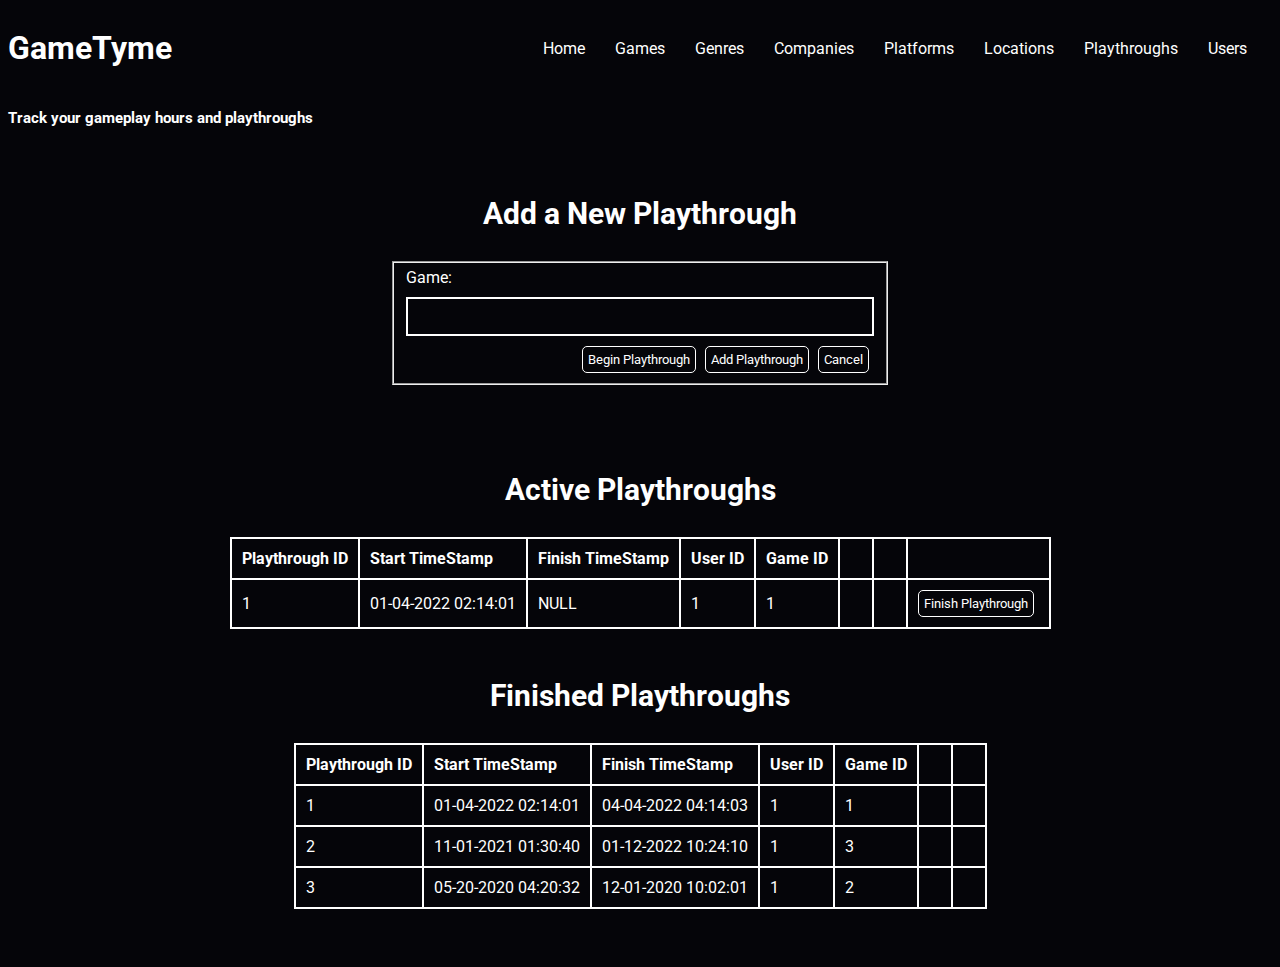
==== index.html @ d92ee0a2 "Add files via upload" ====
<!DOCTYPE html>
<html lang="en">
<head>
    <meta charset="UTF-8">
    <meta http-equiv="X-UA-Compatible" content="IE=edge">
    <meta name="viewport" content="width=device-width, initial-scale=1.0">
    <title>GameTyme</title>
    <link rel="stylesheet" href="styles.css">
    <link rel="stylesheet" href="https://cdnjs.cloudflare.com/ajax/libs/font-awesome/6.1.1/css/all.min.css" integrity="sha512-KfkfwYDsLkIlwQp6LFnl8zNdLGxu9YAA1QvwINks4PhcElQSvqcyVLLD9aMhXd13uQjoXtEKNosOWaZqXgel0g==" crossorigin="anonymous" referrerpolicy="no-referrer" />
</head>
<body>
    <header>
        <h1 id="logo"> <a href="index.html"> <i class="fa-solid fa-dragon" id="logo-icon"></i> GameTyme</a> </h1>
        <div id="navbar">
            <ul>
                <li> <a href="index.html"> Home </a></li>
                <li> <a href="games.html"> Games </a></li>
                <li> <a href="genres.html"> Genres </a></li>
                <li> <a href="companies.html"> Companies </a></li>
                <li> <a href="platforms.html"> Platforms </a></li>
                <li> <a href="locations.html"> Locations </a></li>
                <li> <a href="playthroughs.html"> Playthroughs </a></li>
                <li> <a href="users.html"> Users </a></li>
            </ul>
        </div>    
    </header>
    <h4 id="hero"> Track your gameplay hours and playthroughs</h4>
    <br>
    <form method="POST" id="addPlaythroughs">
        <h3 id="title">Add a New Playthrough </h3>
          <fieldset class="fields">
            <label> Game: </label> <input type="text" id="playthrough-game">
            <div id="formBtns">
                <button id="startPlaythroughBtn">Begin Playthrough</button>
                <button id="add-playthroughBtn"> <a href="new-session.html">Add Playthrough</a></button>
                <button id="cancelBtn">Cancel</button>
            </div>
            
      </fieldset>
      <br>
	</form> 
    
    <br>
    <br>

    <h3 id="title"> Active Playthroughs</h3>
    <div id="activePlaythroughs">
        <table>
            <tr>
                <th>Playthrough ID</th>
                <th>Start TimeStamp</th>
                <th>Finish TimeStamp</th>
                <th>User ID </th>
                <th>Game ID</th>
                <th></th>
                <th></th>
                <th></th>
            </tr>
            <tr>
                <td>1</td>
                <td>01-04-2022 02:14:01</td>
                <td>NULL</td>
                <td>1</td>
                <td>1</td>
                <td><button id="editPlaythroughBtn" onclick="showEdit()"><i class="fa-solid fa-pen-to-square" id="editIcon"></i></button></td>
                <td><button id="deletePlaythroughBtn" onclick="showDelete()"><i class="fa-solid fa-xmark" id="deleteIcon"></i></button></td>
                <td><button id="finishPlaythroughBtn">Finish Playthrough</button></td>
            </tr>
        </table>
    </div>
    <br>
    <h3 id="title"> Finished Playthroughs</h3>
    <div id="finishedPlaythroughs">
        <table>
            <tr>
                <th>Playthrough ID</th>
                <th>Start TimeStamp</th>
                <th>Finish TimeStamp</th>
                <th>User ID </th>
                <th>Game ID</th>
                <th></th>
                <th></th>
            </tr>
            <tr>
                <td>1</td>
                <td>01-04-2022 02:14:01</td>
                <td>04-04-2022 04:14:03</td>
                <td>1</td>
                <td>1</td>
                <td><button id="editPlaythroughBtn" onclick="showEdit()"><i class="fa-solid fa-pen-to-square" id="editIcon"></i></button></td>
                <td><button id="deletePlaythroughBtn" onclick="showDelete()"><i class="fa-solid fa-xmark" id="deleteIcon"></i></button></td>       
            </tr>
            <tr>
                <td>2</td>
                <td>11-01-2021 01:30:40</td>
                <td>01-12-2022 10:24:10</td>
                <td>1</td>
                <td>3</td>
                <td><button id="editPlaythroughBtn" onclick="showEdit()"><i class="fa-solid fa-pen-to-square" id="editIcon"></i></button></td>
                <td><button id="deletePlaythroughBtn" onclick="showDelete()"><i class="fa-solid fa-xmark" id="deleteIcon"></i></button></td>
            </tr>
            <tr>
                <td>3</td>
                <td>05-20-2020 04:20:32</td>
                <td>12-01-2020 10:02:01</td>
                <td>1</td>
                <td>2</td>
                <td><button id="editPlaythroughBtn" onclick="showEdit()"><i class="fa-solid fa-pen-to-square" id="editIcon"></i></button></td>
                <td><button id="deletePlaythroughBtn" onclick="showDelete()"><i class="fa-solid fa-xmark" id="deleteIcon"></i></button></td>
            </tr>
         
        </table>
    </div>
    <div id="home-container">
        
    <form id="editPlaythrough">
        <h3>Edit Playthrough </h3>
          <fieldset class="fields">
            <label> Game: </label> <input type="text" id="playthrough-game">
            <label> Start TimeStamp: </label> <input type="datetime-local" id="playthrough-game">
            <label> Finish TimeStamp:</label> <input type="datetime-local" id="playthrough-game">
      </fieldset>
      <br>
      <div id="formBtns">
        <button id="editPlaythroughBtn"> Edit Playthrough</button>
        <button id="cancelBtn">Cancel</button>
      </div>
	</form> 
    
    <form id="deletePlaythrough">
        <h3>Delete Playthrough </h3>
          <fieldset class="fields">
            <h3>Are you sure you want to delete this Playthrough?</h3>
            <label> Playthrough ID: </label> <input type="number" id="playthrough-id">
            <label> Game: </label> <input type="text" id="playthrough-game">
            <label> Start TimeStamp: </label> <input type="datetime-local" id="playthrough-game">
            <label> Finish TimeStamp:</label> <input type="datetime-local" id="playthrough-game">
      </fieldset>
      <br>
      <div id="formBtns">
        <button id="delplaythroughBtn"> Delete Playthrough</button>
        <button id="cancelBtn">Cancel</button>
      </div>
	</form> 
    </div>

    <script>
        function showEdit(){
            document.getElementById("editPlaythrough").style.display = "block";
        }
        function showDelete(){
            document.getElementById("deletePlaythrough").style.display = "block";
        }
    </script>
</body>
</html>
---- styles.css ----
@import url("https://fonts.googleapis.com/css2?family=Poppins&family=Roboto&display=swap");

* {
  box-sizing: border-box;
  background-color: #050509;
  color: white;
  font-family: "Roboto", sans-serif;
}

#logo a {
  text-decoration: none;
  color: white;
}

#navbar li a {
  display: inline-block;
  padding: 5px;
}

#navbar li a:hover {
  border-bottom: 1px solid white;
}

a {
  color: white;
}

table,
th,
td {
  border: 2px solid;
}

table {
  border-collapse: collapse;
  table-layout: fixed;
  border-radius: 10px;
}
tr {
  text-align: left;
}
th,
td {
  padding: 10px;
}

#platforms,
#companies,
#games,
#activePlaythroughs,
#finishedPlaythroughs,
#genres,
#locations,
#existingPlaythroughs,
#existingSessions,
#users {
  display: flex;
  justify-content: center;
}
#navbar ul {
  list-style: none;
  margin: 0;
  padding: 0;
  display: inline-flex;
}

#navbar li {
  margin-right: 20px;
}

#navbar a {
  text-decoration: none;
}

header {
  display: flex;
  justify-content: space-between;
  align-items: center;
}

#title {
  display: flex;
  font-size: 30px;
  justify-content: center;
}
#hero{
  font-size: 15px;
}
#editGame,
#deleteGame,
#editGenre,
#deleteGenre,
#editLocation,
#deleteLocation,
#editPlatform,
#deletePlatform,
#editPlaythrough,
#deletePlaythrough,
#editSession,
#deleteSession,
#editCompany,
#deleteCompany,
#editUser,
#deleteUser {
  display: none;
  width: 350px;
  margin: 0 auto;
}

#editIcon,
#deleteIcon {
  color: white;
  cursor: pointer;
}

#addLocation,
#addCompany,
#addGame,
#addGenre,
#addplatform,
#addPlaythrough,
#addUser,
#addSession {
  display: none;
  width: 350px;
  margin: 0 auto;
}

#addPlaythroughs {
  width: 500px;
  margin: 0 auto;
  justify-content: center;
}
button {
  border: none;
}

.fields input,
.fields select {
  width: 100%;
  padding: 10px;
  color: white;
  box-sizing: border-box;
  margin: 10px 0;
  border: 2px solid white;
}

.fields label {
  margin-top: 30px;
}

#formBtns {
  text-align: right;
}

#formBtns button,
#finishPlaythroughBtn,
#addnewSessionBtn a {
  font: 20px;
  padding: 5px;
  border-radius: 5px;
  border: 1px solid white;
  margin-right: 5px;
  cursor: pointer;
  text-decoration: none;
}

#searchUsersContainer,
#searchGamesContainer {
  display: flex;
  justify-content: center;
}
#searchUsersContainer {
  margin-bottom: 30px;
}

#searchUsersContainer input,
#searchGamesContainer input {
  width: 500px;
  height: 30px;
  border-radius: 10px;
}
#filter-title {
  margin-right: 4px;
}

#searchGamesContainer {
  margin-bottom: 30px;
}
#searchUsers,
#searchGames {
  border: 1px solid white;
}

#formBtns a {
  text-decoration: none;
}

#sessionformBtns {
  display: flex;
  justify-content: center;
}
#sessionformBtns button {
  font: 20px;
  padding: 5px;
  border-radius: 5px;
  border: 1px solid white;
  margin-right: 20px;
  cursor: pointer;
  text-decoration: none;
}

#games-filter {
  display: flex;
  justify-content: right;
  margin-left: 50px;
}

#addnewGameBtns {
  font: 20px;
  padding: 5px;
  border-radius: 5px;
  border: 1px solid white;
  margin-right: 5px;
  cursor: pointer;
  text-decoration: none;
  margin-left: 50px;
}

#addnewBtn {
  font: 20px;
  padding: 5px;
  border-radius: 5px;
  border: 1px solid white;
  cursor: pointer;
}

#addBtnContainer {
  text-align: center;
  margin-bottom: 30px;
}

#logo-icon {
  color: #fa4454;
}

#container {
  display: grid;
  grid-template-columns: 1fr 1fr 1fr;
}

#home-container,
#sessionContainer {
  display: grid;
  grid-template-columns: 1fr 1fr;
  align-items: center;
}

#finishedPlaythroughs {
  margin-bottom: 50px;
}
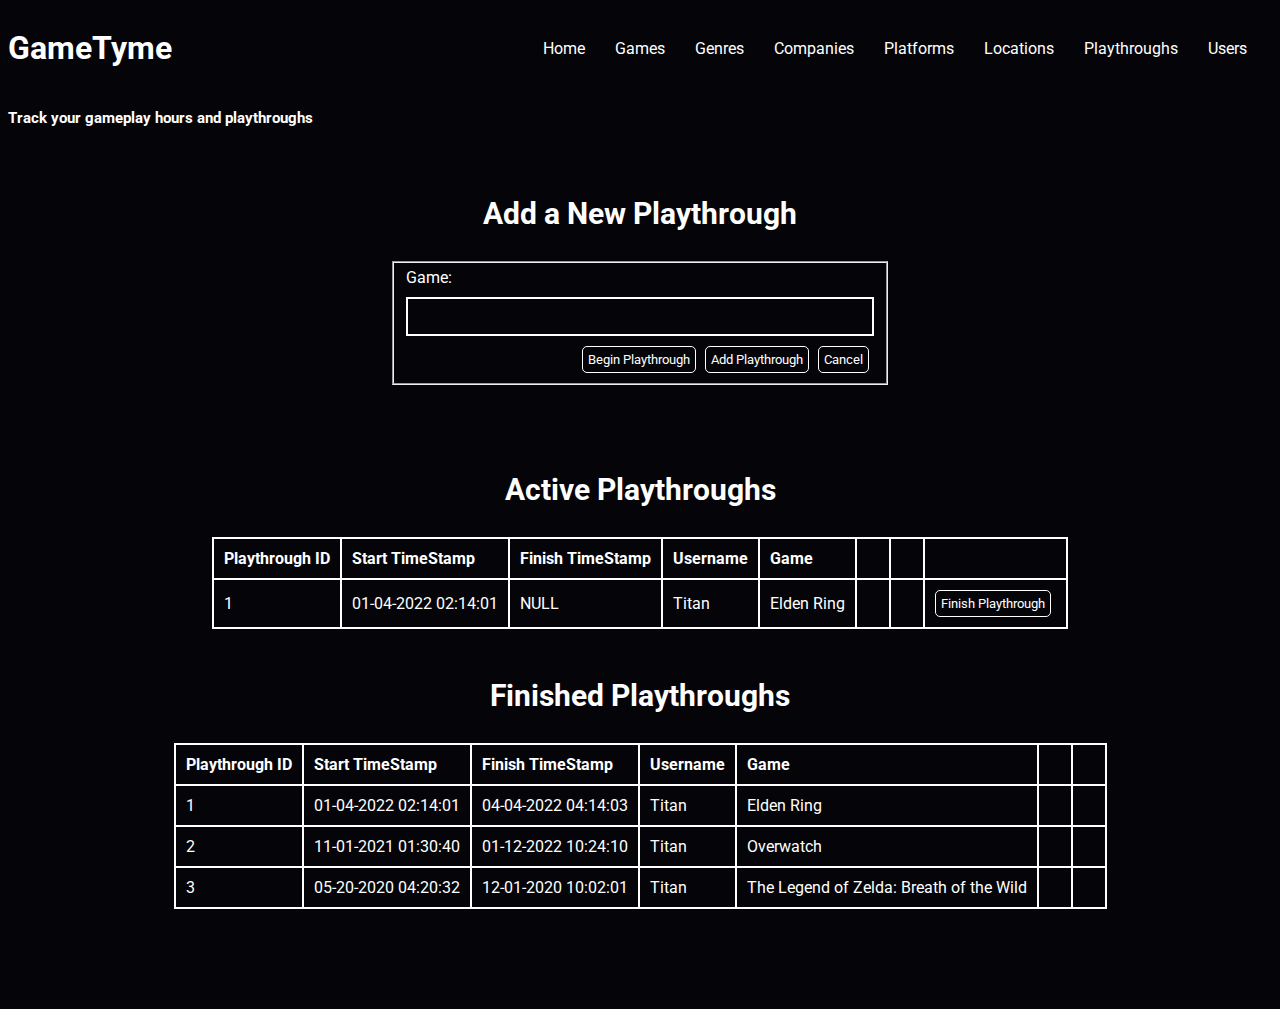
==== commit 2710555c: "added some database fixes and styling" ====
--- a/index.html
+++ b/index.html
@@ -50,8 +50,8 @@
                 <th>Playthrough ID</th>
                 <th>Start TimeStamp</th>
                 <th>Finish TimeStamp</th>
-                <th>User ID </th>
-                <th>Game ID</th>
+                <th>Username</th>
+                <th>Game</th>
                 <th></th>
                 <th></th>
                 <th></th>
@@ -60,8 +60,8 @@
                 <td>1</td>
                 <td>01-04-2022 02:14:01</td>
                 <td>NULL</td>
-                <td>1</td>
-                <td>1</td>
+                <td>Titan</td>
+                <td>Elden Ring</td>
                 <td><button id="editPlaythroughBtn" onclick="showEdit()"><i class="fa-solid fa-pen-to-square" id="editIcon"></i></button></td>
                 <td><button id="deletePlaythroughBtn" onclick="showDelete()"><i class="fa-solid fa-xmark" id="deleteIcon"></i></button></td>
                 <td><button id="finishPlaythroughBtn">Finish Playthrough</button></td>
@@ -76,8 +76,8 @@
                 <th>Playthrough ID</th>
                 <th>Start TimeStamp</th>
                 <th>Finish TimeStamp</th>
-                <th>User ID </th>
-                <th>Game ID</th>
+                <th>Username </th>
+                <th>Game</th>
                 <th></th>
                 <th></th>
             </tr>
@@ -85,8 +85,8 @@
                 <td>1</td>
                 <td>01-04-2022 02:14:01</td>
                 <td>04-04-2022 04:14:03</td>
-                <td>1</td>
-                <td>1</td>
+                <td>Titan</td>
+                <td>Elden Ring</td>
                 <td><button id="editPlaythroughBtn" onclick="showEdit()"><i class="fa-solid fa-pen-to-square" id="editIcon"></i></button></td>
                 <td><button id="deletePlaythroughBtn" onclick="showDelete()"><i class="fa-solid fa-xmark" id="deleteIcon"></i></button></td>       
             </tr>
@@ -94,8 +94,8 @@
                 <td>2</td>
                 <td>11-01-2021 01:30:40</td>
                 <td>01-12-2022 10:24:10</td>
-                <td>1</td>
-                <td>3</td>
+                <td>Titan</td>
+                <td>Overwatch</td>
                 <td><button id="editPlaythroughBtn" onclick="showEdit()"><i class="fa-solid fa-pen-to-square" id="editIcon"></i></button></td>
                 <td><button id="deletePlaythroughBtn" onclick="showDelete()"><i class="fa-solid fa-xmark" id="deleteIcon"></i></button></td>
             </tr>
@@ -103,8 +103,8 @@
                 <td>3</td>
                 <td>05-20-2020 04:20:32</td>
                 <td>12-01-2020 10:02:01</td>
-                <td>1</td>
-                <td>2</td>
+                <td>Titan</td>
+                <td>The Legend of Zelda: Breath of the Wild</td>
                 <td><button id="editPlaythroughBtn" onclick="showEdit()"><i class="fa-solid fa-pen-to-square" id="editIcon"></i></button></td>
                 <td><button id="deletePlaythroughBtn" onclick="showDelete()"><i class="fa-solid fa-xmark" id="deleteIcon"></i></button></td>
             </tr>
--- a/styles.css
+++ b/styles.css
@@ -6,7 +6,9 @@
   color: white;
   font-family: "Roboto", sans-serif;
 }
-
+html, body {
+  height: 100%;
+}
 #logo a {
   text-decoration: none;
   color: white;
@@ -119,13 +121,17 @@
 #addGenre,
 #addplatform,
 #addPlaythrough,
-#addUser,
-#addSession {
+#addUser
+{
   display: none;
   width: 350px;
   margin: 0 auto;
 }
 
+#addSession{
+  width: 350px;
+  margin: 0 auto;
+}
 #addPlaythroughs {
   width: 500px;
   margin: 0 auto;
@@ -247,6 +253,7 @@
 #container {
   display: grid;
   grid-template-columns: 1fr 1fr 1fr;
+  padding-bottom: 100px;
 }
 
 #home-container,
@@ -254,8 +261,6 @@
   display: grid;
   grid-template-columns: 1fr 1fr;
   align-items: center;
-}
-
-#finishedPlaythroughs {
-  margin-bottom: 50px;
-}
+  padding-bottom:100px;
+}
+
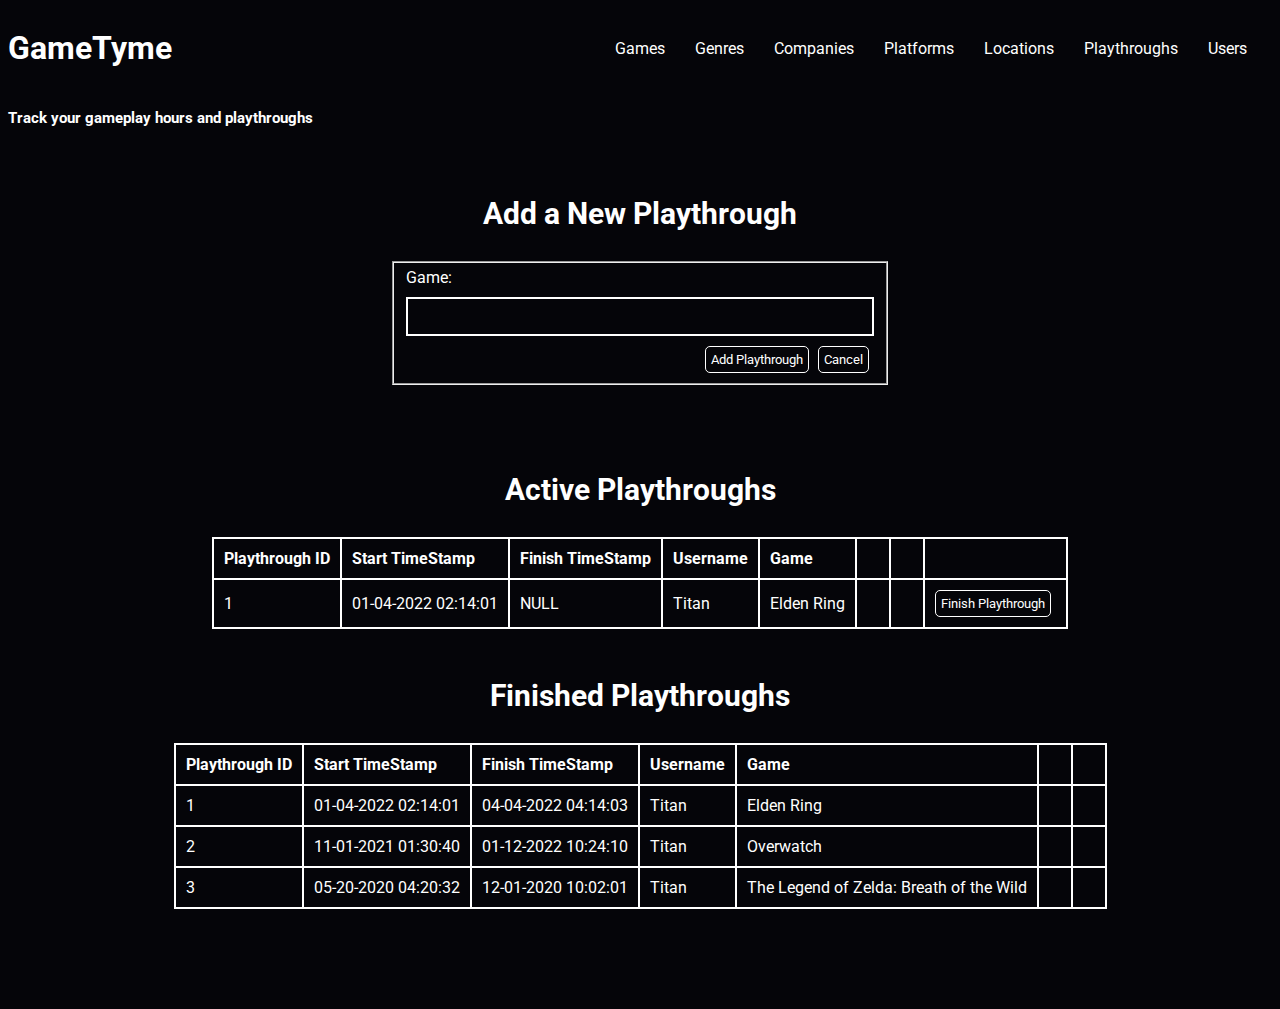
==== commit 33cefe82: "remove extra playthrough button & add styling fix" ====
--- a/index.html
+++ b/index.html
@@ -13,7 +13,6 @@
         <h1 id="logo"> <a href="index.html"> <i class="fa-solid fa-dragon" id="logo-icon"></i> GameTyme</a> </h1>
         <div id="navbar">
             <ul>
-                <li> <a href="index.html"> Home </a></li>
                 <li> <a href="games.html"> Games </a></li>
                 <li> <a href="genres.html"> Genres </a></li>
                 <li> <a href="companies.html"> Companies </a></li>
@@ -31,8 +30,8 @@
           <fieldset class="fields">
             <label> Game: </label> <input type="text" id="playthrough-game">
             <div id="formBtns">
-                <button id="startPlaythroughBtn">Begin Playthrough</button>
-                <button id="add-playthroughBtn"> <a href="new-session.html">Add Playthrough</a></button>
+                <button id="addplaythroughBtn"> <a href="index.html" class="button">Add Playthrough</a></button></button>
+
                 <button id="cancelBtn">Cancel</button>
             </div>
             
